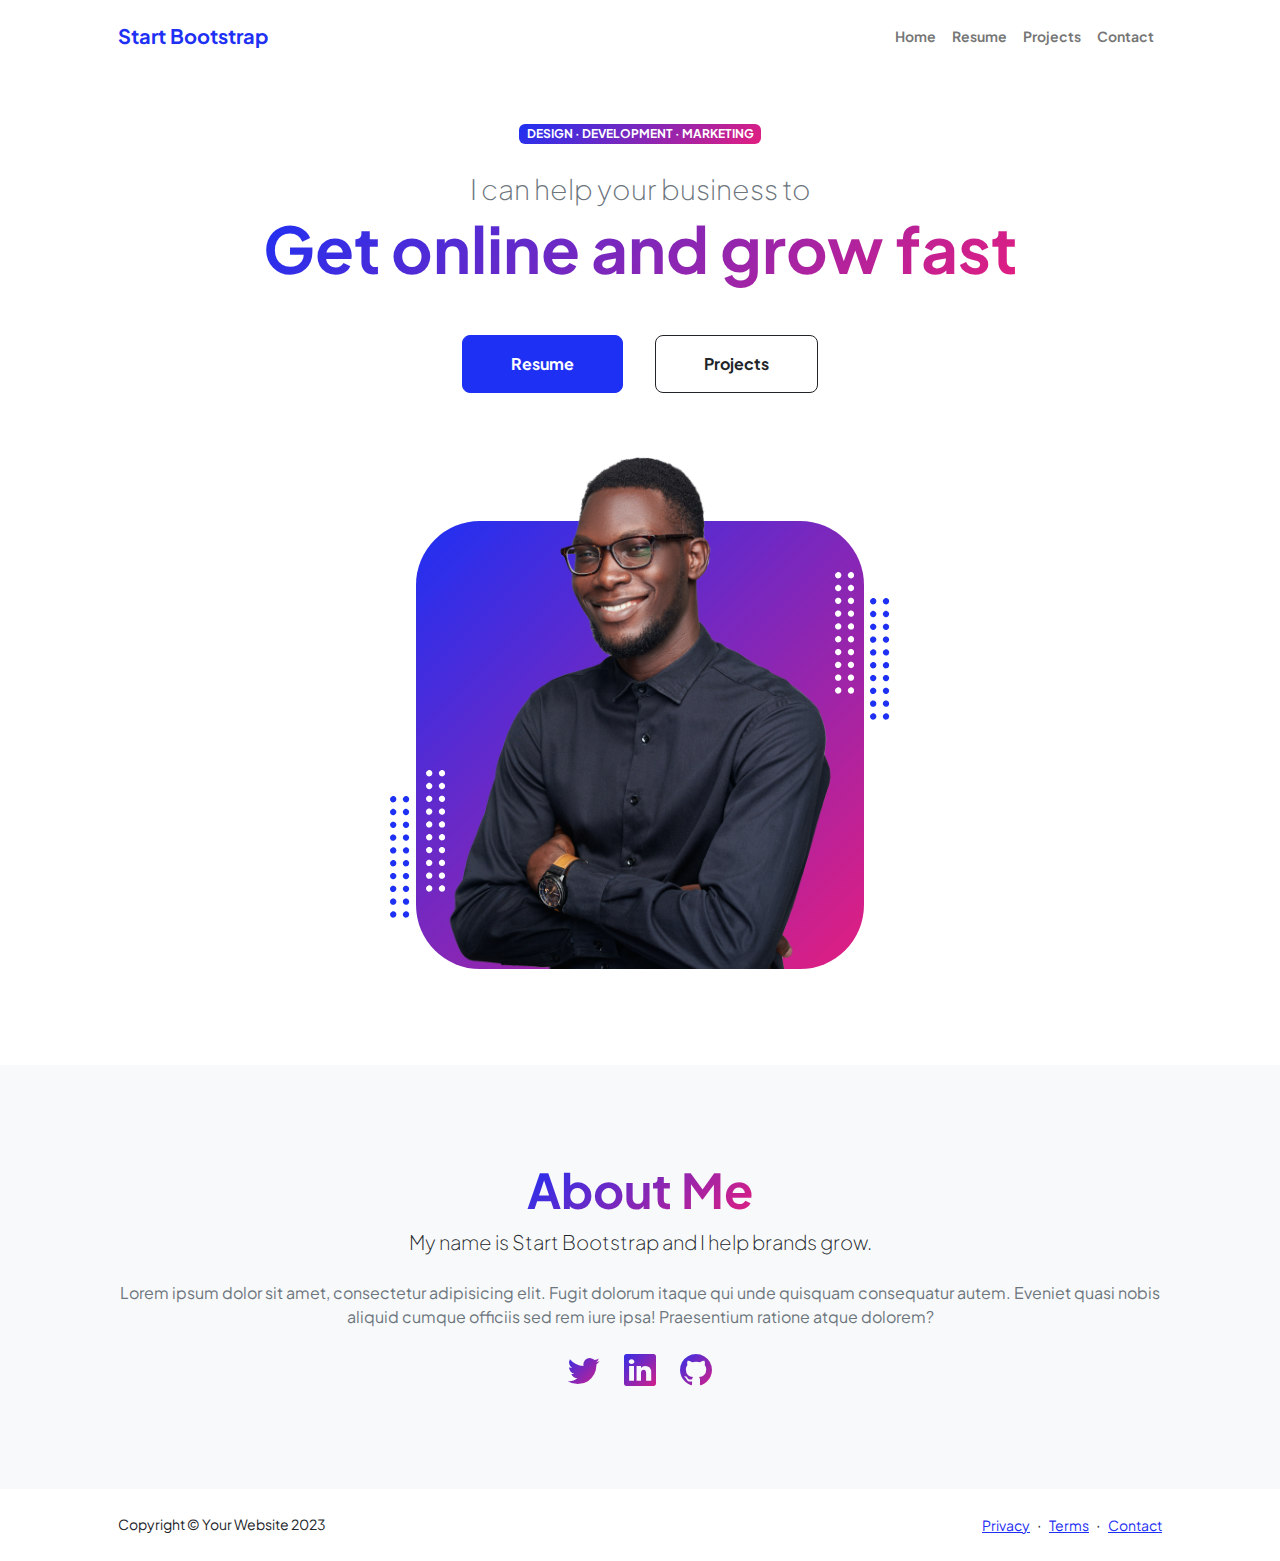
==== index.html @ 8c125b41 "Add files" ====
<!DOCTYPE html>
<html lang="en">
    <head>
        <meta charset="utf-8" />
        <meta name="viewport" content="width=device-width, initial-scale=1, shrink-to-fit=no" />
        <meta name="description" content="" />
        <meta name="author" content="" />
        <title>Personal - Start Bootstrap Theme</title>
        <!-- Favicon-->
        <link rel="icon" type="image/x-icon" href="assets/favicon.ico" />
        <!-- Custom Google font-->
        <link rel="preconnect" href="https://fonts.googleapis.com" />
        <link rel="preconnect" href="https://fonts.gstatic.com" crossorigin />
        <link href="https://fonts.googleapis.com/css2?family=Plus+Jakarta+Sans:wght@100;200;300;400;500;600;700;800;900&amp;display=swap" rel="stylesheet" />
        <!-- Bootstrap icons-->
        <link href="https://cdn.jsdelivr.net/npm/bootstrap-icons@1.8.1/font/bootstrap-icons.css" rel="stylesheet" />
        <!-- Core theme CSS (includes Bootstrap)-->
        <link href="css/styles.css" rel="stylesheet" />
    </head>
    <body class="d-flex flex-column h-100">
        <main class="flex-shrink-0">
            <!-- Navigation-->
            <nav class="navbar navbar-expand-lg navbar-light bg-white py-3">
                <div class="container px-5">
                    <a class="navbar-brand" href="index.html"><span class="fw-bolder text-primary">Start Bootstrap</span></a>
                    <button class="navbar-toggler" type="button" data-bs-toggle="collapse" data-bs-target="#navbarSupportedContent" aria-controls="navbarSupportedContent" aria-expanded="false" aria-label="Toggle navigation"><span class="navbar-toggler-icon"></span></button>
                    <div class="collapse navbar-collapse" id="navbarSupportedContent">
                        <ul class="navbar-nav ms-auto mb-2 mb-lg-0 small fw-bolder">
                            <li class="nav-item"><a class="nav-link" href="index.html">Home</a></li>
                            <li class="nav-item"><a class="nav-link" href="resume.html">Resume</a></li>
                            <li class="nav-item"><a class="nav-link" href="projects.html">Projects</a></li>
                            <li class="nav-item"><a class="nav-link" href="contact.html">Contact</a></li>
                        </ul>
                    </div>
                </div>
            </nav>
            <!-- Header-->
            <header class="py-5">
                <div class="container px-5 pb-5">
                    <div class="row gx-5 align-items-center">
                        <div class="col-xxl-5">
                            <!-- Header text content-->
                            <div class="text-center text-xxl-start">
                                <div class="badge bg-gradient-primary-to-secondary text-white mb-4"><div class="text-uppercase">Design &middot; Development &middot; Marketing</div></div>
                                <div class="fs-3 fw-light text-muted">I can help your business to</div>
                                <h1 class="display-3 fw-bolder mb-5"><span class="text-gradient d-inline">Get online and grow fast</span></h1>
                                <div class="d-grid gap-3 d-sm-flex justify-content-sm-center justify-content-xxl-start mb-3">
                                    <a class="btn btn-primary btn-lg px-5 py-3 me-sm-3 fs-6 fw-bolder" href="resume.html">Resume</a>
                                    <a class="btn btn-outline-dark btn-lg px-5 py-3 fs-6 fw-bolder" href="projects.html">Projects</a>
                                </div>
                            </div>
                        </div>
                        <div class="col-xxl-7">
                            <!-- Header profile picture-->
                            <div class="d-flex justify-content-center mt-5 mt-xxl-0">
                                <div class="profile bg-gradient-primary-to-secondary">
                                    <!-- TIP: For best results, use a photo with a transparent background like the demo example below-->
                                    <!-- Watch a tutorial on how to do this on YouTube (link)-->
                                    <img class="profile-img" src="assets/profile.png" alt="..." />
                                    <div class="dots-1">
                                        <!-- SVG Dots-->
                                        <svg version="1.1" xmlns="http://www.w3.org/2000/svg" xmlns:xlink="http://www.w3.org/1999/xlink" x="0px" y="0px" viewBox="0 0 191.6 1215.4" style="enable-background: new 0 0 191.6 1215.4" xml:space="preserve">
                                            <g transform="translate(0.000000,1280.000000) scale(0.100000,-0.100000)">
                                                <path d="M227.7,12788.6c-105-35-200-141-222-248c-43-206,163-412,369-369c155,32,275,190,260,339c-11,105-90,213-190,262        C383.7,12801.6,289.7,12808.6,227.7,12788.6z"></path>
                                                <path d="M1507.7,12788.6c-151-50-253-216-222-362c25-119,136-230,254-255c194-41,395,142,375,339c-11,105-90,213-190,262        C1663.7,12801.6,1569.7,12808.6,1507.7,12788.6z"></path>
                                                <path d="M227.7,11508.6c-105-35-200-141-222-248c-43-206,163-412,369-369c155,32,275,190,260,339c-11,105-90,213-190,262        C383.7,11521.6,289.7,11528.6,227.7,11508.6z"></path>
                                                <path d="M1507.7,11508.6c-151-50-253-216-222-362c25-119,136-230,254-255c194-41,395,142,375,339c-11,105-90,213-190,262        C1663.7,11521.6,1569.7,11528.6,1507.7,11508.6z"></path>
                                                <path d="M227.7,10228.6c-105-35-200-141-222-248c-43-206,163-412,369-369c155,32,275,190,260,339c-11,105-90,213-190,262        C383.7,10241.6,289.7,10248.6,227.7,10228.6z"></path>
                                                <path d="M1507.7,10228.6c-105-35-200-141-222-248c-43-206,163-412,369-369c155,32,275,190,260,339c-11,105-90,213-190,262        C1663.7,10241.6,1569.7,10248.6,1507.7,10228.6z"></path>
                                                <path d="M227.7,8948.6c-105-35-200-141-222-248c-43-206,163-412,369-369c155,32,275,190,260,339c-11,105-90,213-190,262        C383.7,8961.6,289.7,8968.6,227.7,8948.6z"></path>
                                                <path d="M1507.7,8948.6c-105-35-200-141-222-248c-43-206,163-412,369-369c155,32,275,190,260,339c-11,105-90,213-190,262        C1663.7,8961.6,1569.7,8968.6,1507.7,8948.6z"></path>
                                                <path d="M227.7,7668.6c-105-35-200-141-222-248c-43-206,163-412,369-369c155,32,275,190,260,339c-11,105-90,213-190,262        C383.7,7681.6,289.7,7688.6,227.7,7668.6z"></path>
                                                <path d="M1507.7,7668.6c-105-35-200-141-222-248c-43-206,163-412,369-369c155,32,275,190,260,339c-11,105-90,213-190,262        C1663.7,7681.6,1569.7,7688.6,1507.7,7668.6z"></path>
                                                <path d="M227.7,6388.6c-105-35-200-141-222-248c-43-206,163-412,369-369c155,32,275,190,260,339c-11,105-90,213-190,262        C383.7,6401.6,289.7,6408.6,227.7,6388.6z"></path>
                                                <path d="M1507.7,6388.6c-105-35-200-141-222-248c-43-206,163-412,369-369c155,32,275,190,260,339c-11,105-90,213-190,262        C1663.7,6401.6,1569.7,6408.6,1507.7,6388.6z"></path>
                                                <path d="M227.7,5108.6c-105-35-200-141-222-248c-43-206,163-412,369-369c155,32,275,190,260,339c-11,105-90,213-190,262        C383.7,5121.6,289.7,5128.6,227.7,5108.6z"></path>
                                                <path d="M1507.7,5108.6c-105-35-200-141-222-248c-43-206,163-412,369-369c155,32,275,190,260,339c-11,105-90,213-190,262        C1663.7,5121.6,1569.7,5128.6,1507.7,5108.6z"></path>
                                                <path d="M227.7,3828.6c-105-35-200-141-222-248c-43-206,163-412,369-369c155,32,275,190,260,339c-11,105-90,213-190,262        C383.7,3841.6,289.7,3848.6,227.7,3828.6z"></path>
                                                <path d="M1507.7,3828.6c-105-35-200-141-222-248c-43-206,163-412,369-369c155,32,275,190,260,339c-11,105-90,213-190,262        C1663.7,3841.6,1569.7,3848.6,1507.7,3828.6z"></path>
                                                <path d="M227.7,2548.6c-105-35-200-141-222-248c-43-206,163-412,369-369c155,32,275,190,260,339c-11,105-90,213-190,262        C383.7,2561.6,289.7,2568.6,227.7,2548.6z"></path>
                                                <path d="M1507.7,2548.6c-105-35-200-141-222-248c-43-206,163-412,369-369c155,32,275,190,260,339c-11,105-90,213-190,262        C1663.7,2561.6,1569.7,2568.6,1507.7,2548.6z"></path>
                                                <path d="M227.7,1268.6c-105-35-200-141-222-248c-43-206,163-412,369-369c155,32,275,190,260,339c-11,105-90,213-190,262        C383.7,1281.6,289.7,1288.6,227.7,1268.6z"></path>
                                                <path d="M1507.7,1268.6c-105-35-200-141-222-248c-43-206,163-412,369-369c155,32,275,190,260,339c-11,105-90,213-190,262        C1663.7,1281.6,1569.7,1288.6,1507.7,1268.6z"></path>
                                            </g>
                                        </svg>
                                        <!-- END of SVG dots-->
                                    </div>
                                    <div class="dots-2">
                                        <!-- SVG Dots-->
                                        <svg version="1.1" xmlns="http://www.w3.org/2000/svg" xmlns:xlink="http://www.w3.org/1999/xlink" x="0px" y="0px" viewBox="0 0 191.6 1215.4" style="enable-background: new 0 0 191.6 1215.4" xml:space="preserve">
                                            <g transform="translate(0.000000,1280.000000) scale(0.100000,-0.100000)">
                                                <path d="M227.7,12788.6c-105-35-200-141-222-248c-43-206,163-412,369-369c155,32,275,190,260,339c-11,105-90,213-190,262        C383.7,12801.6,289.7,12808.6,227.7,12788.6z"></path>
                                                <path d="M1507.7,12788.6c-151-50-253-216-222-362c25-119,136-230,254-255c194-41,395,142,375,339c-11,105-90,213-190,262        C1663.7,12801.6,1569.7,12808.6,1507.7,12788.6z"></path>
                                                <path d="M227.7,11508.6c-105-35-200-141-222-248c-43-206,163-412,369-369c155,32,275,190,260,339c-11,105-90,213-190,262        C383.7,11521.6,289.7,11528.6,227.7,11508.6z"></path>
                                                <path d="M1507.7,11508.6c-151-50-253-216-222-362c25-119,136-230,254-255c194-41,395,142,375,339c-11,105-90,213-190,262        C1663.7,11521.6,1569.7,11528.6,1507.7,11508.6z"></path>
                                                <path d="M227.7,10228.6c-105-35-200-141-222-248c-43-206,163-412,369-369c155,32,275,190,260,339c-11,105-90,213-190,262        C383.7,10241.6,289.7,10248.6,227.7,10228.6z"></path>
                                                <path d="M1507.7,10228.6c-105-35-200-141-222-248c-43-206,163-412,369-369c155,32,275,190,260,339c-11,105-90,213-190,262        C1663.7,10241.6,1569.7,10248.6,1507.7,10228.6z"></path>
                                                <path d="M227.7,8948.6c-105-35-200-141-222-248c-43-206,163-412,369-369c155,32,275,190,260,339c-11,105-90,213-190,262        C383.7,8961.6,289.7,8968.6,227.7,8948.6z"></path>
                                                <path d="M1507.7,8948.6c-105-35-200-141-222-248c-43-206,163-412,369-369c155,32,275,190,260,339c-11,105-90,213-190,262        C1663.7,8961.6,1569.7,8968.6,1507.7,8948.6z"></path>
                                                <path d="M227.7,7668.6c-105-35-200-141-222-248c-43-206,163-412,369-369c155,32,275,190,260,339c-11,105-90,213-190,262        C383.7,7681.6,289.7,7688.6,227.7,7668.6z"></path>
                                                <path d="M1507.7,7668.6c-105-35-200-141-222-248c-43-206,163-412,369-369c155,32,275,190,260,339c-11,105-90,213-190,262        C1663.7,7681.6,1569.7,7688.6,1507.7,7668.6z"></path>
                                                <path d="M227.7,6388.6c-105-35-200-141-222-248c-43-206,163-412,369-369c155,32,275,190,260,339c-11,105-90,213-190,262        C383.7,6401.6,289.7,6408.6,227.7,6388.6z"></path>
                                                <path d="M1507.7,6388.6c-105-35-200-141-222-248c-43-206,163-412,369-369c155,32,275,190,260,339c-11,105-90,213-190,262        C1663.7,6401.6,1569.7,6408.6,1507.7,6388.6z"></path>
                                                <path d="M227.7,5108.6c-105-35-200-141-222-248c-43-206,163-412,369-369c155,32,275,190,260,339c-11,105-90,213-190,262        C383.7,5121.6,289.7,5128.6,227.7,5108.6z"></path>
                                                <path d="M1507.7,5108.6c-105-35-200-141-222-248c-43-206,163-412,369-369c155,32,275,190,260,339c-11,105-90,213-190,262        C1663.7,5121.6,1569.7,5128.6,1507.7,5108.6z"></path>
                                                <path d="M227.7,3828.6c-105-35-200-141-222-248c-43-206,163-412,369-369c155,32,275,190,260,339c-11,105-90,213-190,262        C383.7,3841.6,289.7,3848.6,227.7,3828.6z"></path>
                                                <path d="M1507.7,3828.6c-105-35-200-141-222-248c-43-206,163-412,369-369c155,32,275,190,260,339c-11,105-90,213-190,262        C1663.7,3841.6,1569.7,3848.6,1507.7,3828.6z"></path>
                                                <path d="M227.7,2548.6c-105-35-200-141-222-248c-43-206,163-412,369-369c155,32,275,190,260,339c-11,105-90,213-190,262        C383.7,2561.6,289.7,2568.6,227.7,2548.6z"></path>
                                                <path d="M1507.7,2548.6c-105-35-200-141-222-248c-43-206,163-412,369-369c155,32,275,190,260,339c-11,105-90,213-190,262        C1663.7,2561.6,1569.7,2568.6,1507.7,2548.6z"></path>
                                                <path d="M227.7,1268.6c-105-35-200-141-222-248c-43-206,163-412,369-369c155,32,275,190,260,339c-11,105-90,213-190,262        C383.7,1281.6,289.7,1288.6,227.7,1268.6z"></path>
                                                <path d="M1507.7,1268.6c-105-35-200-141-222-248c-43-206,163-412,369-369c155,32,275,190,260,339c-11,105-90,213-190,262        C1663.7,1281.6,1569.7,1288.6,1507.7,1268.6z"></path>
                                            </g>
                                        </svg>
                                        <!-- END of SVG dots-->
                                    </div>
                                    <div class="dots-3">
                                        <!-- SVG Dots-->
                                        <svg version="1.1" xmlns="http://www.w3.org/2000/svg" xmlns:xlink="http://www.w3.org/1999/xlink" x="0px" y="0px" viewBox="0 0 191.6 1215.4" style="enable-background: new 0 0 191.6 1215.4" xml:space="preserve">
                                            <g transform="translate(0.000000,1280.000000) scale(0.100000,-0.100000)">
                                                <path d="M227.7,12788.6c-105-35-200-141-222-248c-43-206,163-412,369-369c155,32,275,190,260,339c-11,105-90,213-190,262        C383.7,12801.6,289.7,12808.6,227.7,12788.6z"></path>
                                                <path d="M1507.7,12788.6c-151-50-253-216-222-362c25-119,136-230,254-255c194-41,395,142,375,339c-11,105-90,213-190,262        C1663.7,12801.6,1569.7,12808.6,1507.7,12788.6z"></path>
                                                <path d="M227.7,11508.6c-105-35-200-141-222-248c-43-206,163-412,369-369c155,32,275,190,260,339c-11,105-90,213-190,262        C383.7,11521.6,289.7,11528.6,227.7,11508.6z"></path>
                                                <path d="M1507.7,11508.6c-151-50-253-216-222-362c25-119,136-230,254-255c194-41,395,142,375,339c-11,105-90,213-190,262        C1663.7,11521.6,1569.7,11528.6,1507.7,11508.6z"></path>
                                                <path d="M227.7,10228.6c-105-35-200-141-222-248c-43-206,163-412,369-369c155,32,275,190,260,339c-11,105-90,213-190,262        C383.7,10241.6,289.7,10248.6,227.7,10228.6z"></path>
                                                <path d="M1507.7,10228.6c-105-35-200-141-222-248c-43-206,163-412,369-369c155,32,275,190,260,339c-11,105-90,213-190,262        C1663.7,10241.6,1569.7,10248.6,1507.7,10228.6z"></path>
                                                <path d="M227.7,8948.6c-105-35-200-141-222-248c-43-206,163-412,369-369c155,32,275,190,260,339c-11,105-90,213-190,262        C383.7,8961.6,289.7,8968.6,227.7,8948.6z"></path>
                                                <path d="M1507.7,8948.6c-105-35-200-141-222-248c-43-206,163-412,369-369c155,32,275,190,260,339c-11,105-90,213-190,262        C1663.7,8961.6,1569.7,8968.6,1507.7,8948.6z"></path>
                                                <path d="M227.7,7668.6c-105-35-200-141-222-248c-43-206,163-412,369-369c155,32,275,190,260,339c-11,105-90,213-190,262        C383.7,7681.6,289.7,7688.6,227.7,7668.6z"></path>
                                                <path d="M1507.7,7668.6c-105-35-200-141-222-248c-43-206,163-412,369-369c155,32,275,190,260,339c-11,105-90,213-190,262        C1663.7,7681.6,1569.7,7688.6,1507.7,7668.6z"></path>
                                                <path d="M227.7,6388.6c-105-35-200-141-222-248c-43-206,163-412,369-369c155,32,275,190,260,339c-11,105-90,213-190,262        C383.7,6401.6,289.7,6408.6,227.7,6388.6z"></path>
                                                <path d="M1507.7,6388.6c-105-35-200-141-222-248c-43-206,163-412,369-369c155,32,275,190,260,339c-11,105-90,213-190,262        C1663.7,6401.6,1569.7,6408.6,1507.7,6388.6z"></path>
                                                <path d="M227.7,5108.6c-105-35-200-141-222-248c-43-206,163-412,369-369c155,32,275,190,260,339c-11,105-90,213-190,262        C383.7,5121.6,289.7,5128.6,227.7,5108.6z"></path>
                                                <path d="M1507.7,5108.6c-105-35-200-141-222-248c-43-206,163-412,369-369c155,32,275,190,260,339c-11,105-90,213-190,262        C1663.7,5121.6,1569.7,5128.6,1507.7,5108.6z"></path>
                                                <path d="M227.7,3828.6c-105-35-200-141-222-248c-43-206,163-412,369-369c155,32,275,190,260,339c-11,105-90,213-190,262        C383.7,3841.6,289.7,3848.6,227.7,3828.6z"></path>
                                                <path d="M1507.7,3828.6c-105-35-200-141-222-248c-43-206,163-412,369-369c155,32,275,190,260,339c-11,105-90,213-190,262        C1663.7,3841.6,1569.7,3848.6,1507.7,3828.6z"></path>
                                                <path d="M227.7,2548.6c-105-35-200-141-222-248c-43-206,163-412,369-369c155,32,275,190,260,339c-11,105-90,213-190,262        C383.7,2561.6,289.7,2568.6,227.7,2548.6z"></path>
                                                <path d="M1507.7,2548.6c-105-35-200-141-222-248c-43-206,163-412,369-369c155,32,275,190,260,339c-11,105-90,213-190,262        C1663.7,2561.6,1569.7,2568.6,1507.7,2548.6z"></path>
                                                <path d="M227.7,1268.6c-105-35-200-141-222-248c-43-206,163-412,369-369c155,32,275,190,260,339c-11,105-90,213-190,262        C383.7,1281.6,289.7,1288.6,227.7,1268.6z"></path>
                                                <path d="M1507.7,1268.6c-105-35-200-141-222-248c-43-206,163-412,369-369c155,32,275,190,260,339c-11,105-90,213-190,262        C1663.7,1281.6,1569.7,1288.6,1507.7,1268.6z"></path>
                                            </g>
                                        </svg>
                                        <!-- END of SVG dots-->
                                    </div>
                                    <div class="dots-4">
                                        <!-- SVG Dots-->
                                        <svg version="1.1" xmlns="http://www.w3.org/2000/svg" xmlns:xlink="http://www.w3.org/1999/xlink" x="0px" y="0px" viewBox="0 0 191.6 1215.4" style="enable-background: new 0 0 191.6 1215.4" xml:space="preserve">
                                            <g transform="translate(0.000000,1280.000000) scale(0.100000,-0.100000)">
                                                <path d="M227.7,12788.6c-105-35-200-141-222-248c-43-206,163-412,369-369c155,32,275,190,260,339c-11,105-90,213-190,262        C383.7,12801.6,289.7,12808.6,227.7,12788.6z"></path>
                                                <path d="M1507.7,12788.6c-151-50-253-216-222-362c25-119,136-230,254-255c194-41,395,142,375,339c-11,105-90,213-190,262        C1663.7,12801.6,1569.7,12808.6,1507.7,12788.6z"></path>
                                                <path d="M227.7,11508.6c-105-35-200-141-222-248c-43-206,163-412,369-369c155,32,275,190,260,339c-11,105-90,213-190,262        C383.7,11521.6,289.7,11528.6,227.7,11508.6z"></path>
                                                <path d="M1507.7,11508.6c-151-50-253-216-222-362c25-119,136-230,254-255c194-41,395,142,375,339c-11,105-90,213-190,262        C1663.7,11521.6,1569.7,11528.6,1507.7,11508.6z"></path>
                                                <path d="M227.7,10228.6c-105-35-200-141-222-248c-43-206,163-412,369-369c155,32,275,190,260,339c-11,105-90,213-190,262        C383.7,10241.6,289.7,10248.6,227.7,10228.6z"></path>
                                                <path d="M1507.7,10228.6c-105-35-200-141-222-248c-43-206,163-412,369-369c155,32,275,190,260,339c-11,105-90,213-190,262        C1663.7,10241.6,1569.7,10248.6,1507.7,10228.6z"></path>
                                                <path d="M227.7,8948.6c-105-35-200-141-222-248c-43-206,163-412,369-369c155,32,275,190,260,339c-11,105-90,213-190,262        C383.7,8961.6,289.7,8968.6,227.7,8948.6z"></path>
                                                <path d="M1507.7,8948.6c-105-35-200-141-222-248c-43-206,163-412,369-369c155,32,275,190,260,339c-11,105-90,213-190,262        C1663.7,8961.6,1569.7,8968.6,1507.7,8948.6z"></path>
                                                <path d="M227.7,7668.6c-105-35-200-141-222-248c-43-206,163-412,369-369c155,32,275,190,260,339c-11,105-90,213-190,262        C383.7,7681.6,289.7,7688.6,227.7,7668.6z"></path>
                                                <path d="M1507.7,7668.6c-105-35-200-141-222-248c-43-206,163-412,369-369c155,32,275,190,260,339c-11,105-90,213-190,262        C1663.7,7681.6,1569.7,7688.6,1507.7,7668.6z"></path>
                                                <path d="M227.7,6388.6c-105-35-200-141-222-248c-43-206,163-412,369-369c155,32,275,190,260,339c-11,105-90,213-190,262        C383.7,6401.6,289.7,6408.6,227.7,6388.6z"></path>
                                                <path d="M1507.7,6388.6c-105-35-200-141-222-248c-43-206,163-412,369-369c155,32,275,190,260,339c-11,105-90,213-190,262        C1663.7,6401.6,1569.7,6408.6,1507.7,6388.6z"></path>
                                                <path d="M227.7,5108.6c-105-35-200-141-222-248c-43-206,163-412,369-369c155,32,275,190,260,339c-11,105-90,213-190,262        C383.7,5121.6,289.7,5128.6,227.7,5108.6z"></path>
                                                <path d="M1507.7,5108.6c-105-35-200-141-222-248c-43-206,163-412,369-369c155,32,275,190,260,339c-11,105-90,213-190,262        C1663.7,5121.6,1569.7,5128.6,1507.7,5108.6z"></path>
                                                <path d="M227.7,3828.6c-105-35-200-141-222-248c-43-206,163-412,369-369c155,32,275,190,260,339c-11,105-90,213-190,262        C383.7,3841.6,289.7,3848.6,227.7,3828.6z"></path>
                                                <path d="M1507.7,3828.6c-105-35-200-141-222-248c-43-206,163-412,369-369c155,32,275,190,260,339c-11,105-90,213-190,262        C1663.7,3841.6,1569.7,3848.6,1507.7,3828.6z"></path>
                                                <path d="M227.7,2548.6c-105-35-200-141-222-248c-43-206,163-412,369-369c155,32,275,190,260,339c-11,105-90,213-190,262        C383.7,2561.6,289.7,2568.6,227.7,2548.6z"></path>
                                                <path d="M1507.7,2548.6c-105-35-200-141-222-248c-43-206,163-412,369-369c155,32,275,190,260,339c-11,105-90,213-190,262        C1663.7,2561.6,1569.7,2568.6,1507.7,2548.6z"></path>
                                                <path d="M227.7,1268.6c-105-35-200-141-222-248c-43-206,163-412,369-369c155,32,275,190,260,339c-11,105-90,213-190,262        C383.7,1281.6,289.7,1288.6,227.7,1268.6z"></path>
                                                <path d="M1507.7,1268.6c-105-35-200-141-222-248c-43-206,163-412,369-369c155,32,275,190,260,339c-11,105-90,213-190,262        C1663.7,1281.6,1569.7,1288.6,1507.7,1268.6z"></path>
                                            </g>
                                        </svg>
                                        <!-- END of SVG dots-->
                                    </div>
                                </div>
                            </div>
                        </div>
                    </div>
                </div>
            </header>
            <!-- About Section-->
            <section class="bg-light py-5">
                <div class="container px-5">
                    <div class="row gx-5 justify-content-center">
                        <div class="col-xxl-8">
                            <div class="text-center my-5">
                                <h2 class="display-5 fw-bolder"><span class="text-gradient d-inline">About Me</span></h2>
                                <p class="lead fw-light mb-4">My name is Start Bootstrap and I help brands grow.</p>
                                <p class="text-muted">Lorem ipsum dolor sit amet, consectetur adipisicing elit. Fugit dolorum itaque qui unde quisquam consequatur autem. Eveniet quasi nobis aliquid cumque officiis sed rem iure ipsa! Praesentium ratione atque dolorem?</p>
                                <div class="d-flex justify-content-center fs-2 gap-4">
                                    <a class="text-gradient" href="#!"><i class="bi bi-twitter"></i></a>
                                    <a class="text-gradient" href="#!"><i class="bi bi-linkedin"></i></a>
                                    <a class="text-gradient" href="#!"><i class="bi bi-github"></i></a>
                                </div>
                            </div>
                        </div>
                    </div>
                </div>
            </section>
        </main>
        <!-- Footer-->
        <footer class="bg-white py-4 mt-auto">
            <div class="container px-5">
                <div class="row align-items-center justify-content-between flex-column flex-sm-row">
                    <div class="col-auto"><div class="small m-0">Copyright &copy; Your Website 2023</div></div>
                    <div class="col-auto">
                        <a class="small" href="#!">Privacy</a>
                        <span class="mx-1">&middot;</span>
                        <a class="small" href="#!">Terms</a>
                        <span class="mx-1">&middot;</span>
                        <a class="small" href="#!">Contact</a>
                    </div>
                </div>
            </div>
        </footer>
        <!-- Bootstrap core JS-->
        <script src="https://cdn.jsdelivr.net/npm/bootstrap@5.2.3/dist/js/bootstrap.bundle.min.js"></script>
        <!-- Core theme JS-->
        <script src="js/scripts.js"></script>
    </body>
</html>
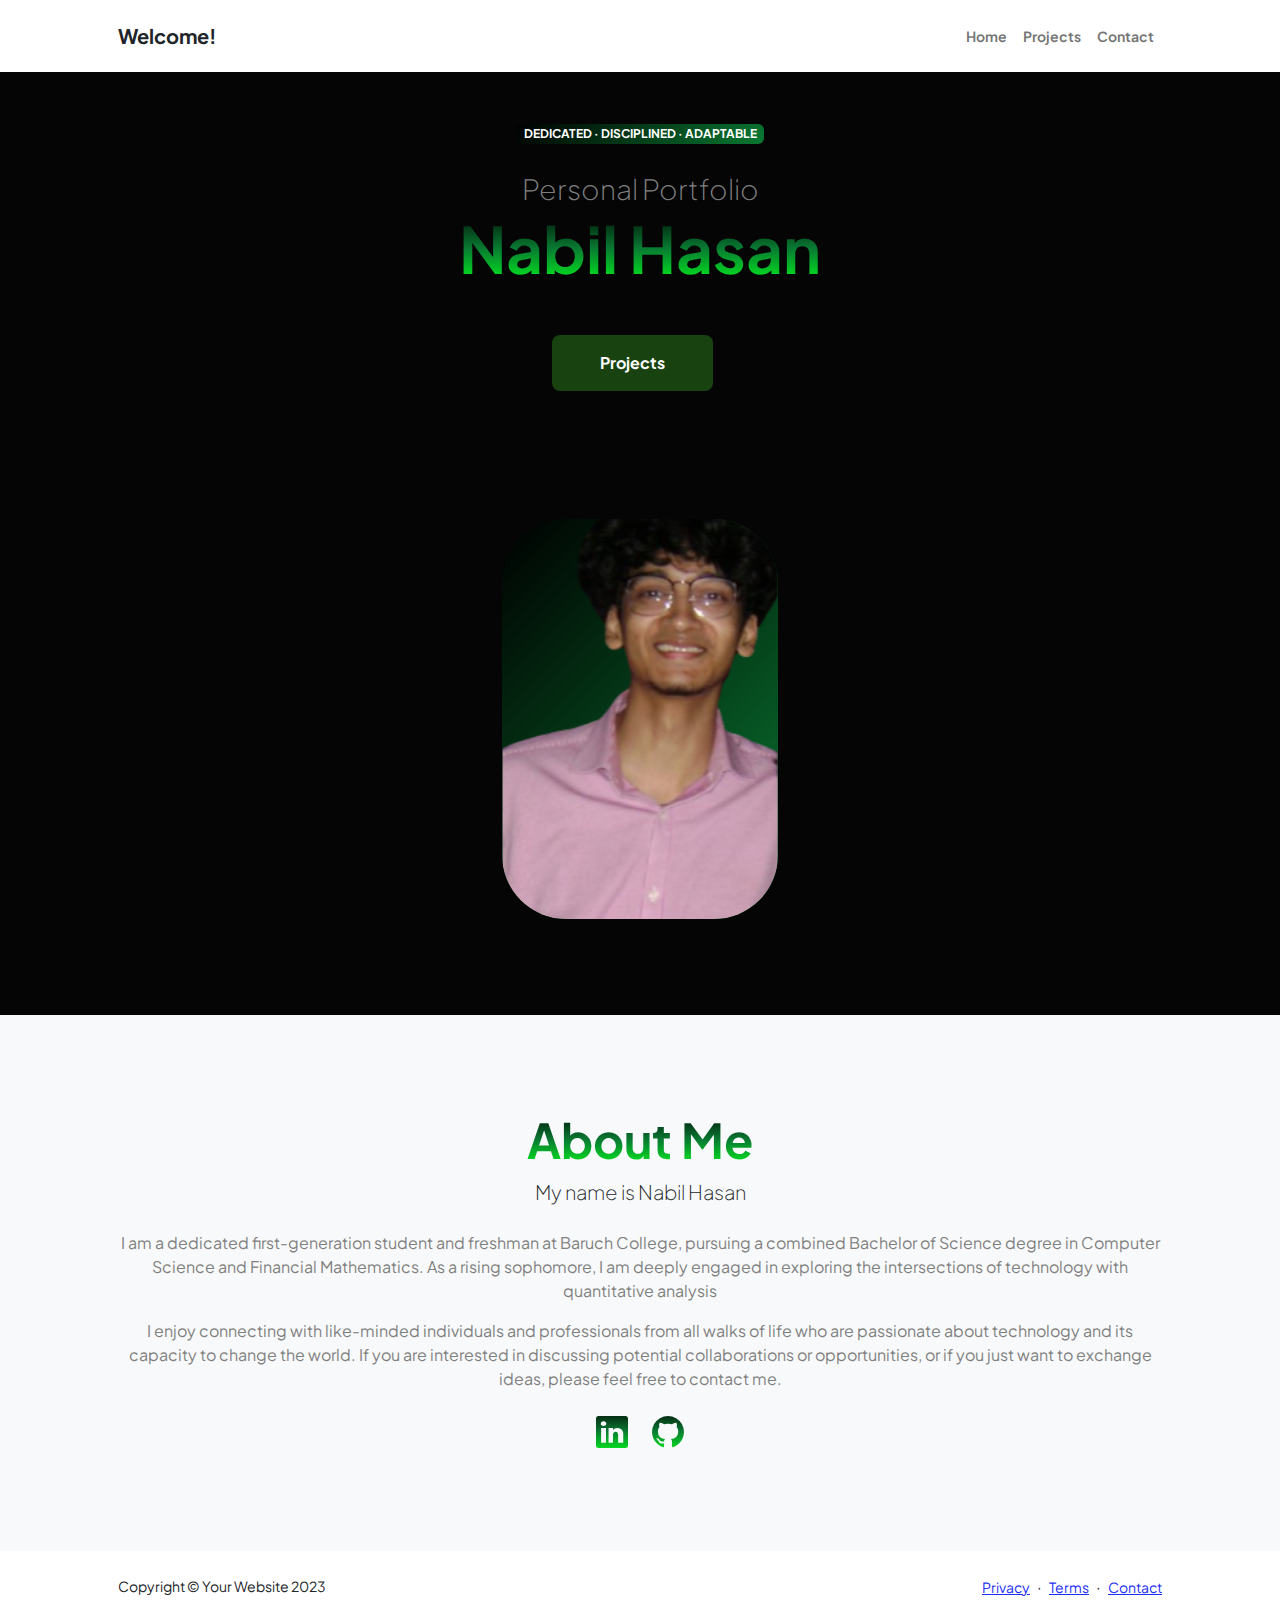
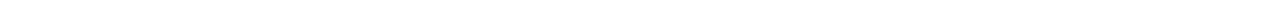
==== commit 0a82b91c: "updated color palet, put a pfp, and added about me text as well as links" ====
--- a/index.html
+++ b/index.html
@@ -5,7 +5,7 @@
         <meta name="viewport" content="width=device-width, initial-scale=1, shrink-to-fit=no" />
         <meta name="description" content="" />
         <meta name="author" content="" />
-        <title>Personal - Start Bootstrap Theme</title>
+        <title>Nabil Hasan Landing Page</title>
         <!-- Favicon-->
         <link rel="icon" type="image/x-icon" href="assets/favicon.ico" />
         <!-- Custom Google font-->
@@ -22,12 +22,11 @@
             <!-- Navigation-->
             <nav class="navbar navbar-expand-lg navbar-light bg-white py-3">
                 <div class="container px-5">
-                    <a class="navbar-brand" href="index.html"><span class="fw-bolder text-primary">Start Bootstrap</span></a>
+                    <a class="navbar-brand" href="index.html"><span class="fw-bolder text-primary">Welcome!</span></a>
                     <button class="navbar-toggler" type="button" data-bs-toggle="collapse" data-bs-target="#navbarSupportedContent" aria-controls="navbarSupportedContent" aria-expanded="false" aria-label="Toggle navigation"><span class="navbar-toggler-icon"></span></button>
                     <div class="collapse navbar-collapse" id="navbarSupportedContent">
                         <ul class="navbar-nav ms-auto mb-2 mb-lg-0 small fw-bolder">
                             <li class="nav-item"><a class="nav-link" href="index.html">Home</a></li>
-                            <li class="nav-item"><a class="nav-link" href="resume.html">Resume</a></li>
                             <li class="nav-item"><a class="nav-link" href="projects.html">Projects</a></li>
                             <li class="nav-item"><a class="nav-link" href="contact.html">Contact</a></li>
                         </ul>
@@ -41,12 +40,12 @@
                         <div class="col-xxl-5">
                             <!-- Header text content-->
                             <div class="text-center text-xxl-start">
-                                <div class="badge bg-gradient-primary-to-secondary text-white mb-4"><div class="text-uppercase">Design &middot; Development &middot; Marketing</div></div>
-                                <div class="fs-3 fw-light text-muted">I can help your business to</div>
-                                <h1 class="display-3 fw-bolder mb-5"><span class="text-gradient d-inline">Get online and grow fast</span></h1>
+                                <div class="badge bg-gradient-primary-to-secondary text-white mb-4"><div class="text-uppercase">Dedicated &middot; Disciplined &middot; Adaptable</div></div>
+                                <div class="fs-3 fw-light text-muted">Personal Portfolio</div>
+                                <h1 class="display-3 fw-bolder mb-5"><span class="text-gradient d-inline">Nabil Hasan</span></h1>
                                 <div class="d-grid gap-3 d-sm-flex justify-content-sm-center justify-content-xxl-start mb-3">
-                                    <a class="btn btn-primary btn-lg px-5 py-3 me-sm-3 fs-6 fw-bolder" href="resume.html">Resume</a>
-                                    <a class="btn btn-outline-dark btn-lg px-5 py-3 fs-6 fw-bolder" href="projects.html">Projects</a>
+                                    <a class="btn btn-primary btn-lg px-5 py-3 me-sm-3 fs-6 fw-bolder" href="projects.html">Projects</a>
+                                    
                                 </div>
                             </div>
                         </div>
@@ -56,117 +55,8 @@
                                 <div class="profile bg-gradient-primary-to-secondary">
                                     <!-- TIP: For best results, use a photo with a transparent background like the demo example below-->
                                     <!-- Watch a tutorial on how to do this on YouTube (link)-->
-                                    <img class="profile-img" src="assets/profile.png" alt="..." />
-                                    <div class="dots-1">
-                                        <!-- SVG Dots-->
-                                        <svg version="1.1" xmlns="http://www.w3.org/2000/svg" xmlns:xlink="http://www.w3.org/1999/xlink" x="0px" y="0px" viewBox="0 0 191.6 1215.4" style="enable-background: new 0 0 191.6 1215.4" xml:space="preserve">
-                                            <g transform="translate(0.000000,1280.000000) scale(0.100000,-0.100000)">
-                                                <path d="M227.7,12788.6c-105-35-200-141-222-248c-43-206,163-412,369-369c155,32,275,190,260,339c-11,105-90,213-190,262        C383.7,12801.6,289.7,12808.6,227.7,12788.6z"></path>
-                                                <path d="M1507.7,12788.6c-151-50-253-216-222-362c25-119,136-230,254-255c194-41,395,142,375,339c-11,105-90,213-190,262        C1663.7,12801.6,1569.7,12808.6,1507.7,12788.6z"></path>
-                                                <path d="M227.7,11508.6c-105-35-200-141-222-248c-43-206,163-412,369-369c155,32,275,190,260,339c-11,105-90,213-190,262        C383.7,11521.6,289.7,11528.6,227.7,11508.6z"></path>
-                                                <path d="M1507.7,11508.6c-151-50-253-216-222-362c25-119,136-230,254-255c194-41,395,142,375,339c-11,105-90,213-190,262        C1663.7,11521.6,1569.7,11528.6,1507.7,11508.6z"></path>
-                                                <path d="M227.7,10228.6c-105-35-200-141-222-248c-43-206,163-412,369-369c155,32,275,190,260,339c-11,105-90,213-190,262        C383.7,10241.6,289.7,10248.6,227.7,10228.6z"></path>
-                                                <path d="M1507.7,10228.6c-105-35-200-141-222-248c-43-206,163-412,369-369c155,32,275,190,260,339c-11,105-90,213-190,262        C1663.7,10241.6,1569.7,10248.6,1507.7,10228.6z"></path>
-                                                <path d="M227.7,8948.6c-105-35-200-141-222-248c-43-206,163-412,369-369c155,32,275,190,260,339c-11,105-90,213-190,262        C383.7,8961.6,289.7,8968.6,227.7,8948.6z"></path>
-                                                <path d="M1507.7,8948.6c-105-35-200-141-222-248c-43-206,163-412,369-369c155,32,275,190,260,339c-11,105-90,213-190,262        C1663.7,8961.6,1569.7,8968.6,1507.7,8948.6z"></path>
-                                                <path d="M227.7,7668.6c-105-35-200-141-222-248c-43-206,163-412,369-369c155,32,275,190,260,339c-11,105-90,213-190,262        C383.7,7681.6,289.7,7688.6,227.7,7668.6z"></path>
-                                                <path d="M1507.7,7668.6c-105-35-200-141-222-248c-43-206,163-412,369-369c155,32,275,190,260,339c-11,105-90,213-190,262        C1663.7,7681.6,1569.7,7688.6,1507.7,7668.6z"></path>
-                                                <path d="M227.7,6388.6c-105-35-200-141-222-248c-43-206,163-412,369-369c155,32,275,190,260,339c-11,105-90,213-190,262        C383.7,6401.6,289.7,6408.6,227.7,6388.6z"></path>
-                                                <path d="M1507.7,6388.6c-105-35-200-141-222-248c-43-206,163-412,369-369c155,32,275,190,260,339c-11,105-90,213-190,262        C1663.7,6401.6,1569.7,6408.6,1507.7,6388.6z"></path>
-                                                <path d="M227.7,5108.6c-105-35-200-141-222-248c-43-206,163-412,369-369c155,32,275,190,260,339c-11,105-90,213-190,262        C383.7,5121.6,289.7,5128.6,227.7,5108.6z"></path>
-                                                <path d="M1507.7,5108.6c-105-35-200-141-222-248c-43-206,163-412,369-369c155,32,275,190,260,339c-11,105-90,213-190,262        C1663.7,5121.6,1569.7,5128.6,1507.7,5108.6z"></path>
-                                                <path d="M227.7,3828.6c-105-35-200-141-222-248c-43-206,163-412,369-369c155,32,275,190,260,339c-11,105-90,213-190,262        C383.7,3841.6,289.7,3848.6,227.7,3828.6z"></path>
-                                                <path d="M1507.7,3828.6c-105-35-200-141-222-248c-43-206,163-412,369-369c155,32,275,190,260,339c-11,105-90,213-190,262        C1663.7,3841.6,1569.7,3848.6,1507.7,3828.6z"></path>
-                                                <path d="M227.7,2548.6c-105-35-200-141-222-248c-43-206,163-412,369-369c155,32,275,190,260,339c-11,105-90,213-190,262        C383.7,2561.6,289.7,2568.6,227.7,2548.6z"></path>
-                                                <path d="M1507.7,2548.6c-105-35-200-141-222-248c-43-206,163-412,369-369c155,32,275,190,260,339c-11,105-90,213-190,262        C1663.7,2561.6,1569.7,2568.6,1507.7,2548.6z"></path>
-                                                <path d="M227.7,1268.6c-105-35-200-141-222-248c-43-206,163-412,369-369c155,32,275,190,260,339c-11,105-90,213-190,262        C383.7,1281.6,289.7,1288.6,227.7,1268.6z"></path>
-                                                <path d="M1507.7,1268.6c-105-35-200-141-222-248c-43-206,163-412,369-369c155,32,275,190,260,339c-11,105-90,213-190,262        C1663.7,1281.6,1569.7,1288.6,1507.7,1268.6z"></path>
-                                            </g>
-                                        </svg>
-                                        <!-- END of SVG dots-->
-                                    </div>
-                                    <div class="dots-2">
-                                        <!-- SVG Dots-->
-                                        <svg version="1.1" xmlns="http://www.w3.org/2000/svg" xmlns:xlink="http://www.w3.org/1999/xlink" x="0px" y="0px" viewBox="0 0 191.6 1215.4" style="enable-background: new 0 0 191.6 1215.4" xml:space="preserve">
-                                            <g transform="translate(0.000000,1280.000000) scale(0.100000,-0.100000)">
-                                                <path d="M227.7,12788.6c-105-35-200-141-222-248c-43-206,163-412,369-369c155,32,275,190,260,339c-11,105-90,213-190,262        C383.7,12801.6,289.7,12808.6,227.7,12788.6z"></path>
-                                                <path d="M1507.7,12788.6c-151-50-253-216-222-362c25-119,136-230,254-255c194-41,395,142,375,339c-11,105-90,213-190,262        C1663.7,12801.6,1569.7,12808.6,1507.7,12788.6z"></path>
-                                                <path d="M227.7,11508.6c-105-35-200-141-222-248c-43-206,163-412,369-369c155,32,275,190,260,339c-11,105-90,213-190,262        C383.7,11521.6,289.7,11528.6,227.7,11508.6z"></path>
-                                                <path d="M1507.7,11508.6c-151-50-253-216-222-362c25-119,136-230,254-255c194-41,395,142,375,339c-11,105-90,213-190,262        C1663.7,11521.6,1569.7,11528.6,1507.7,11508.6z"></path>
-                                                <path d="M227.7,10228.6c-105-35-200-141-222-248c-43-206,163-412,369-369c155,32,275,190,260,339c-11,105-90,213-190,262        C383.7,10241.6,289.7,10248.6,227.7,10228.6z"></path>
-                                                <path d="M1507.7,10228.6c-105-35-200-141-222-248c-43-206,163-412,369-369c155,32,275,190,260,339c-11,105-90,213-190,262        C1663.7,10241.6,1569.7,10248.6,1507.7,10228.6z"></path>
-                                                <path d="M227.7,8948.6c-105-35-200-141-222-248c-43-206,163-412,369-369c155,32,275,190,260,339c-11,105-90,213-190,262        C383.7,8961.6,289.7,8968.6,227.7,8948.6z"></path>
-                                                <path d="M1507.7,8948.6c-105-35-200-141-222-248c-43-206,163-412,369-369c155,32,275,190,260,339c-11,105-90,213-190,262        C1663.7,8961.6,1569.7,8968.6,1507.7,8948.6z"></path>
-                                                <path d="M227.7,7668.6c-105-35-200-141-222-248c-43-206,163-412,369-369c155,32,275,190,260,339c-11,105-90,213-190,262        C383.7,7681.6,289.7,7688.6,227.7,7668.6z"></path>
-                                                <path d="M1507.7,7668.6c-105-35-200-141-222-248c-43-206,163-412,369-369c155,32,275,190,260,339c-11,105-90,213-190,262        C1663.7,7681.6,1569.7,7688.6,1507.7,7668.6z"></path>
-                                                <path d="M227.7,6388.6c-105-35-200-141-222-248c-43-206,163-412,369-369c155,32,275,190,260,339c-11,105-90,213-190,262        C383.7,6401.6,289.7,6408.6,227.7,6388.6z"></path>
-                                                <path d="M1507.7,6388.6c-105-35-200-141-222-248c-43-206,163-412,369-369c155,32,275,190,260,339c-11,105-90,213-190,262        C1663.7,6401.6,1569.7,6408.6,1507.7,6388.6z"></path>
-                                                <path d="M227.7,5108.6c-105-35-200-141-222-248c-43-206,163-412,369-369c155,32,275,190,260,339c-11,105-90,213-190,262        C383.7,5121.6,289.7,5128.6,227.7,5108.6z"></path>
-                                                <path d="M1507.7,5108.6c-105-35-200-141-222-248c-43-206,163-412,369-369c155,32,275,190,260,339c-11,105-90,213-190,262        C1663.7,5121.6,1569.7,5128.6,1507.7,5108.6z"></path>
-                                                <path d="M227.7,3828.6c-105-35-200-141-222-248c-43-206,163-412,369-369c155,32,275,190,260,339c-11,105-90,213-190,262        C383.7,3841.6,289.7,3848.6,227.7,3828.6z"></path>
-                                                <path d="M1507.7,3828.6c-105-35-200-141-222-248c-43-206,163-412,369-369c155,32,275,190,260,339c-11,105-90,213-190,262        C1663.7,3841.6,1569.7,3848.6,1507.7,3828.6z"></path>
-                                                <path d="M227.7,2548.6c-105-35-200-141-222-248c-43-206,163-412,369-369c155,32,275,190,260,339c-11,105-90,213-190,262        C383.7,2561.6,289.7,2568.6,227.7,2548.6z"></path>
-                                                <path d="M1507.7,2548.6c-105-35-200-141-222-248c-43-206,163-412,369-369c155,32,275,190,260,339c-11,105-90,213-190,262        C1663.7,2561.6,1569.7,2568.6,1507.7,2548.6z"></path>
-                                                <path d="M227.7,1268.6c-105-35-200-141-222-248c-43-206,163-412,369-369c155,32,275,190,260,339c-11,105-90,213-190,262        C383.7,1281.6,289.7,1288.6,227.7,1268.6z"></path>
-                                                <path d="M1507.7,1268.6c-105-35-200-141-222-248c-43-206,163-412,369-369c155,32,275,190,260,339c-11,105-90,213-190,262        C1663.7,1281.6,1569.7,1288.6,1507.7,1268.6z"></path>
-                                            </g>
-                                        </svg>
-                                        <!-- END of SVG dots-->
-                                    </div>
-                                    <div class="dots-3">
-                                        <!-- SVG Dots-->
-                                        <svg version="1.1" xmlns="http://www.w3.org/2000/svg" xmlns:xlink="http://www.w3.org/1999/xlink" x="0px" y="0px" viewBox="0 0 191.6 1215.4" style="enable-background: new 0 0 191.6 1215.4" xml:space="preserve">
-                                            <g transform="translate(0.000000,1280.000000) scale(0.100000,-0.100000)">
-                                                <path d="M227.7,12788.6c-105-35-200-141-222-248c-43-206,163-412,369-369c155,32,275,190,260,339c-11,105-90,213-190,262        C383.7,12801.6,289.7,12808.6,227.7,12788.6z"></path>
-                                                <path d="M1507.7,12788.6c-151-50-253-216-222-362c25-119,136-230,254-255c194-41,395,142,375,339c-11,105-90,213-190,262        C1663.7,12801.6,1569.7,12808.6,1507.7,12788.6z"></path>
-                                                <path d="M227.7,11508.6c-105-35-200-141-222-248c-43-206,163-412,369-369c155,32,275,190,260,339c-11,105-90,213-190,262        C383.7,11521.6,289.7,11528.6,227.7,11508.6z"></path>
-                                                <path d="M1507.7,11508.6c-151-50-253-216-222-362c25-119,136-230,254-255c194-41,395,142,375,339c-11,105-90,213-190,262        C1663.7,11521.6,1569.7,11528.6,1507.7,11508.6z"></path>
-                                                <path d="M227.7,10228.6c-105-35-200-141-222-248c-43-206,163-412,369-369c155,32,275,190,260,339c-11,105-90,213-190,262        C383.7,10241.6,289.7,10248.6,227.7,10228.6z"></path>
-                                                <path d="M1507.7,10228.6c-105-35-200-141-222-248c-43-206,163-412,369-369c155,32,275,190,260,339c-11,105-90,213-190,262        C1663.7,10241.6,1569.7,10248.6,1507.7,10228.6z"></path>
-                                                <path d="M227.7,8948.6c-105-35-200-141-222-248c-43-206,163-412,369-369c155,32,275,190,260,339c-11,105-90,213-190,262        C383.7,8961.6,289.7,8968.6,227.7,8948.6z"></path>
-                                                <path d="M1507.7,8948.6c-105-35-200-141-222-248c-43-206,163-412,369-369c155,32,275,190,260,339c-11,105-90,213-190,262        C1663.7,8961.6,1569.7,8968.6,1507.7,8948.6z"></path>
-                                                <path d="M227.7,7668.6c-105-35-200-141-222-248c-43-206,163-412,369-369c155,32,275,190,260,339c-11,105-90,213-190,262        C383.7,7681.6,289.7,7688.6,227.7,7668.6z"></path>
-                                                <path d="M1507.7,7668.6c-105-35-200-141-222-248c-43-206,163-412,369-369c155,32,275,190,260,339c-11,105-90,213-190,262        C1663.7,7681.6,1569.7,7688.6,1507.7,7668.6z"></path>
-                                                <path d="M227.7,6388.6c-105-35-200-141-222-248c-43-206,163-412,369-369c155,32,275,190,260,339c-11,105-90,213-190,262        C383.7,6401.6,289.7,6408.6,227.7,6388.6z"></path>
-                                                <path d="M1507.7,6388.6c-105-35-200-141-222-248c-43-206,163-412,369-369c155,32,275,190,260,339c-11,105-90,213-190,262        C1663.7,6401.6,1569.7,6408.6,1507.7,6388.6z"></path>
-                                                <path d="M227.7,5108.6c-105-35-200-141-222-248c-43-206,163-412,369-369c155,32,275,190,260,339c-11,105-90,213-190,262        C383.7,5121.6,289.7,5128.6,227.7,5108.6z"></path>
-                                                <path d="M1507.7,5108.6c-105-35-200-141-222-248c-43-206,163-412,369-369c155,32,275,190,260,339c-11,105-90,213-190,262        C1663.7,5121.6,1569.7,5128.6,1507.7,5108.6z"></path>
-                                                <path d="M227.7,3828.6c-105-35-200-141-222-248c-43-206,163-412,369-369c155,32,275,190,260,339c-11,105-90,213-190,262        C383.7,3841.6,289.7,3848.6,227.7,3828.6z"></path>
-                                                <path d="M1507.7,3828.6c-105-35-200-141-222-248c-43-206,163-412,369-369c155,32,275,190,260,339c-11,105-90,213-190,262        C1663.7,3841.6,1569.7,3848.6,1507.7,3828.6z"></path>
-                                                <path d="M227.7,2548.6c-105-35-200-141-222-248c-43-206,163-412,369-369c155,32,275,190,260,339c-11,105-90,213-190,262        C383.7,2561.6,289.7,2568.6,227.7,2548.6z"></path>
-                                                <path d="M1507.7,2548.6c-105-35-200-141-222-248c-43-206,163-412,369-369c155,32,275,190,260,339c-11,105-90,213-190,262        C1663.7,2561.6,1569.7,2568.6,1507.7,2548.6z"></path>
-                                                <path d="M227.7,1268.6c-105-35-200-141-222-248c-43-206,163-412,369-369c155,32,275,190,260,339c-11,105-90,213-190,262        C383.7,1281.6,289.7,1288.6,227.7,1268.6z"></path>
-                                                <path d="M1507.7,1268.6c-105-35-200-141-222-248c-43-206,163-412,369-369c155,32,275,190,260,339c-11,105-90,213-190,262        C1663.7,1281.6,1569.7,1288.6,1507.7,1268.6z"></path>
-                                            </g>
-                                        </svg>
-                                        <!-- END of SVG dots-->
-                                    </div>
-                                    <div class="dots-4">
-                                        <!-- SVG Dots-->
-                                        <svg version="1.1" xmlns="http://www.w3.org/2000/svg" xmlns:xlink="http://www.w3.org/1999/xlink" x="0px" y="0px" viewBox="0 0 191.6 1215.4" style="enable-background: new 0 0 191.6 1215.4" xml:space="preserve">
-                                            <g transform="translate(0.000000,1280.000000) scale(0.100000,-0.100000)">
-                                                <path d="M227.7,12788.6c-105-35-200-141-222-248c-43-206,163-412,369-369c155,32,275,190,260,339c-11,105-90,213-190,262        C383.7,12801.6,289.7,12808.6,227.7,12788.6z"></path>
-                                                <path d="M1507.7,12788.6c-151-50-253-216-222-362c25-119,136-230,254-255c194-41,395,142,375,339c-11,105-90,213-190,262        C1663.7,12801.6,1569.7,12808.6,1507.7,12788.6z"></path>
-                                                <path d="M227.7,11508.6c-105-35-200-141-222-248c-43-206,163-412,369-369c155,32,275,190,260,339c-11,105-90,213-190,262        C383.7,11521.6,289.7,11528.6,227.7,11508.6z"></path>
-                                                <path d="M1507.7,11508.6c-151-50-253-216-222-362c25-119,136-230,254-255c194-41,395,142,375,339c-11,105-90,213-190,262        C1663.7,11521.6,1569.7,11528.6,1507.7,11508.6z"></path>
-                                                <path d="M227.7,10228.6c-105-35-200-141-222-248c-43-206,163-412,369-369c155,32,275,190,260,339c-11,105-90,213-190,262        C383.7,10241.6,289.7,10248.6,227.7,10228.6z"></path>
-                                                <path d="M1507.7,10228.6c-105-35-200-141-222-248c-43-206,163-412,369-369c155,32,275,190,260,339c-11,105-90,213-190,262        C1663.7,10241.6,1569.7,10248.6,1507.7,10228.6z"></path>
-                                                <path d="M227.7,8948.6c-105-35-200-141-222-248c-43-206,163-412,369-369c155,32,275,190,260,339c-11,105-90,213-190,262        C383.7,8961.6,289.7,8968.6,227.7,8948.6z"></path>
-                                                <path d="M1507.7,8948.6c-105-35-200-141-222-248c-43-206,163-412,369-369c155,32,275,190,260,339c-11,105-90,213-190,262        C1663.7,8961.6,1569.7,8968.6,1507.7,8948.6z"></path>
-                                                <path d="M227.7,7668.6c-105-35-200-141-222-248c-43-206,163-412,369-369c155,32,275,190,260,339c-11,105-90,213-190,262        C383.7,7681.6,289.7,7688.6,227.7,7668.6z"></path>
-                                                <path d="M1507.7,7668.6c-105-35-200-141-222-248c-43-206,163-412,369-369c155,32,275,190,260,339c-11,105-90,213-190,262        C1663.7,7681.6,1569.7,7688.6,1507.7,7668.6z"></path>
-                                                <path d="M227.7,6388.6c-105-35-200-141-222-248c-43-206,163-412,369-369c155,32,275,190,260,339c-11,105-90,213-190,262        C383.7,6401.6,289.7,6408.6,227.7,6388.6z"></path>
-                                                <path d="M1507.7,6388.6c-105-35-200-141-222-248c-43-206,163-412,369-369c155,32,275,190,260,339c-11,105-90,213-190,262        C1663.7,6401.6,1569.7,6408.6,1507.7,6388.6z"></path>
-                                                <path d="M227.7,5108.6c-105-35-200-141-222-248c-43-206,163-412,369-369c155,32,275,190,260,339c-11,105-90,213-190,262        C383.7,5121.6,289.7,5128.6,227.7,5108.6z"></path>
-                                                <path d="M1507.7,5108.6c-105-35-200-141-222-248c-43-206,163-412,369-369c155,32,275,190,260,339c-11,105-90,213-190,262        C1663.7,5121.6,1569.7,5128.6,1507.7,5108.6z"></path>
-                                                <path d="M227.7,3828.6c-105-35-200-141-222-248c-43-206,163-412,369-369c155,32,275,190,260,339c-11,105-90,213-190,262        C383.7,3841.6,289.7,3848.6,227.7,3828.6z"></path>
-                                                <path d="M1507.7,3828.6c-105-35-200-141-222-248c-43-206,163-412,369-369c155,32,275,190,260,339c-11,105-90,213-190,262        C1663.7,3841.6,1569.7,3848.6,1507.7,3828.6z"></path>
-                                                <path d="M227.7,2548.6c-105-35-200-141-222-248c-43-206,163-412,369-369c155,32,275,190,260,339c-11,105-90,213-190,262        C383.7,2561.6,289.7,2568.6,227.7,2548.6z"></path>
-                                                <path d="M1507.7,2548.6c-105-35-200-141-222-248c-43-206,163-412,369-369c155,32,275,190,260,339c-11,105-90,213-190,262        C1663.7,2561.6,1569.7,2568.6,1507.7,2548.6z"></path>
-                                                <path d="M227.7,1268.6c-105-35-200-141-222-248c-43-206,163-412,369-369c155,32,275,190,260,339c-11,105-90,213-190,262        C383.7,1281.6,289.7,1288.6,227.7,1268.6z"></path>
-                                                <path d="M1507.7,1268.6c-105-35-200-141-222-248c-43-206,163-412,369-369c155,32,275,190,260,339c-11,105-90,213-190,262        C1663.7,1281.6,1569.7,1288.6,1507.7,1268.6z"></path>
-                                            </g>
-                                        </svg>
+                                    <img class="profile-img" src="assets/new_pfp (2) (1).png" alt="..." />
+                                    
                                         <!-- END of SVG dots-->
                                     </div>
                                 </div>
@@ -182,12 +72,12 @@
                         <div class="col-xxl-8">
                             <div class="text-center my-5">
                                 <h2 class="display-5 fw-bolder"><span class="text-gradient d-inline">About Me</span></h2>
-                                <p class="lead fw-light mb-4">My name is Start Bootstrap and I help brands grow.</p>
-                                <p class="text-muted">Lorem ipsum dolor sit amet, consectetur adipisicing elit. Fugit dolorum itaque qui unde quisquam consequatur autem. Eveniet quasi nobis aliquid cumque officiis sed rem iure ipsa! Praesentium ratione atque dolorem?</p>
+                                <p class="lead fw-light mb-4">My name is Nabil Hasan</p>
+                                <p class="text-muted">I am a dedicated first-generation student and freshman at Baruch College, pursuing a combined Bachelor of Science degree in Computer Science and Financial Mathematics. As a rising sophomore, I am deeply engaged in exploring the intersections of technology with quantitative analysis</p>
+                                <p class = 'text-muted'> I enjoy connecting with like-minded individuals and professionals from all walks of life who are passionate about technology and its capacity to change the world. If you are interested in discussing potential collaborations or opportunities, or if you just want to exchange ideas, please feel free to contact me.</p>
                                 <div class="d-flex justify-content-center fs-2 gap-4">
-                                    <a class="text-gradient" href="#!"><i class="bi bi-twitter"></i></a>
-                                    <a class="text-gradient" href="#!"><i class="bi bi-linkedin"></i></a>
-                                    <a class="text-gradient" href="#!"><i class="bi bi-github"></i></a>
+                                    <a class="text-gradient" href="https://www.linkedin.com/in/nabil-hasan1/"><i class="bi bi-linkedin"></i></a>
+                                    <a class="text-gradient" href="https://github.com/NabilHasan09"><i class="bi bi-github"></i></a>
                                 </div>
                             </div>
                         </div>
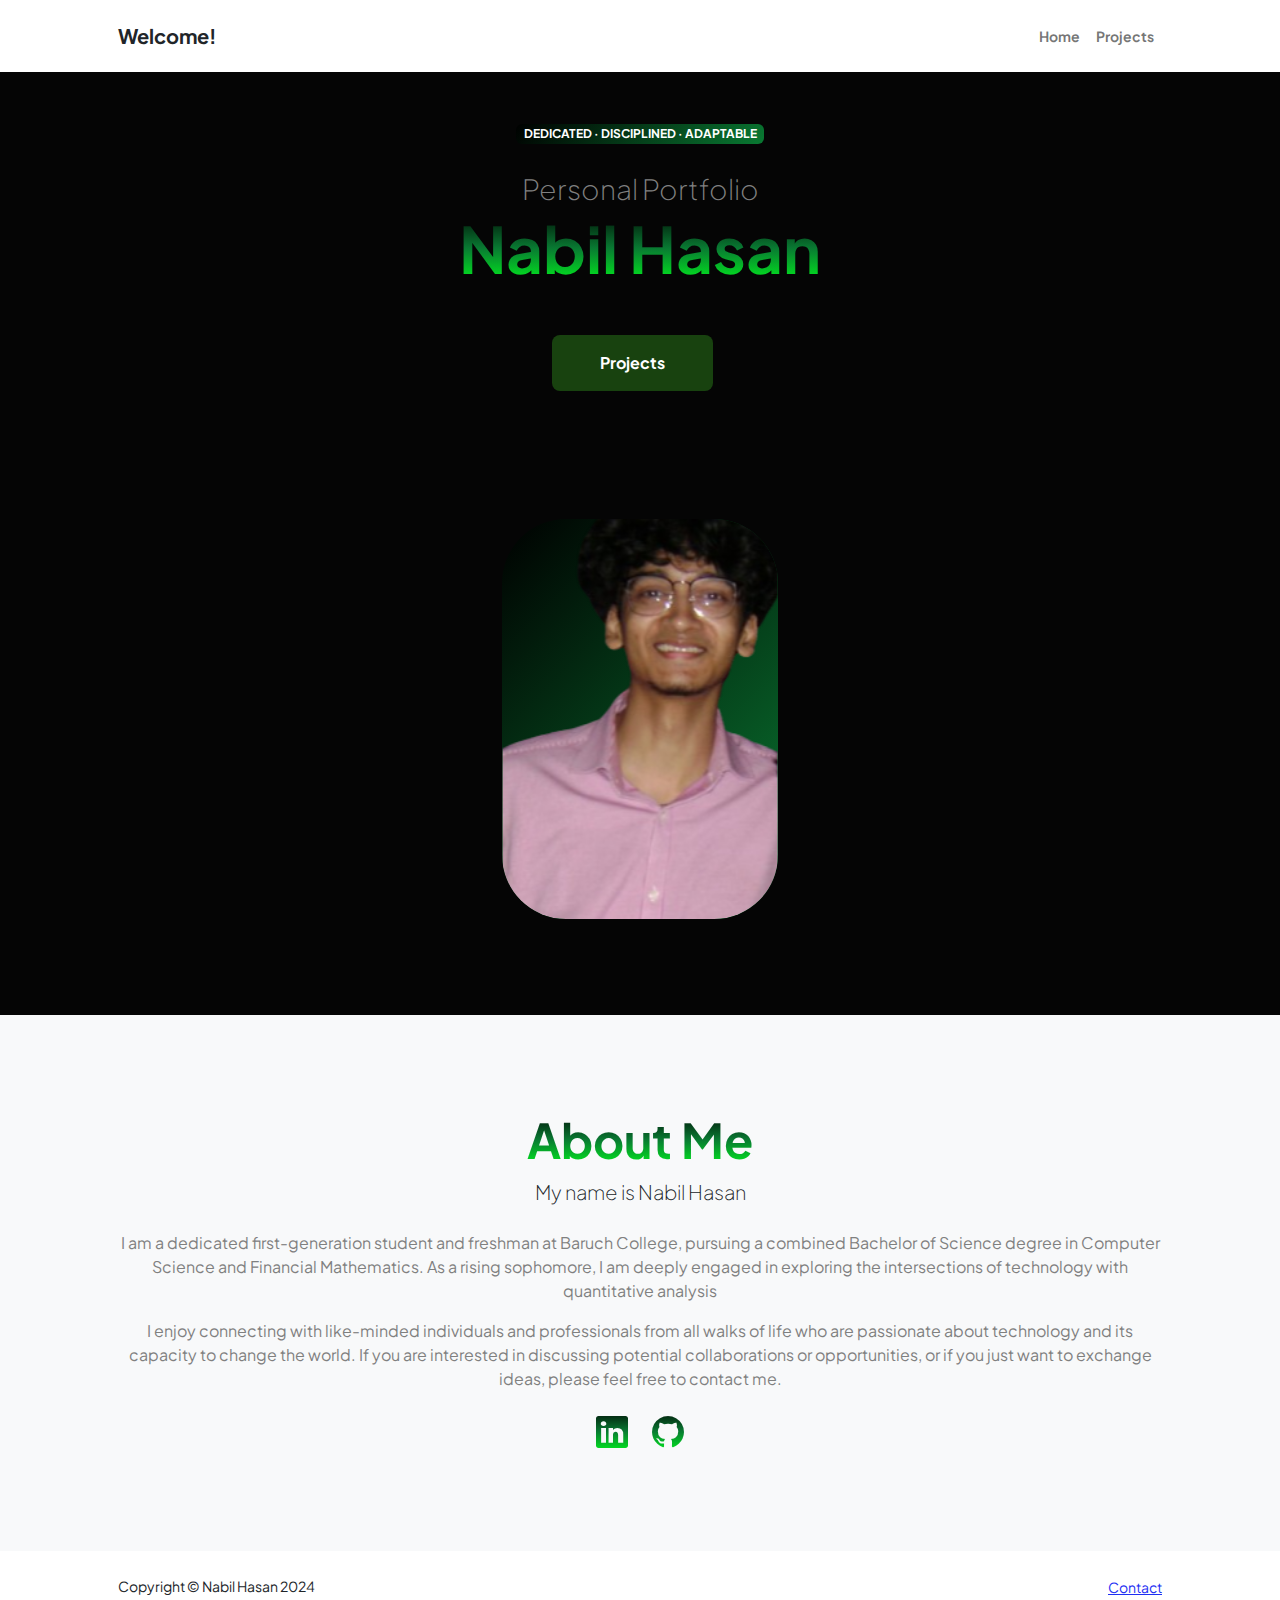
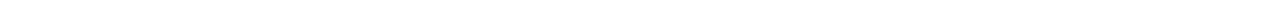
==== commit ffe86aba: "added last project and deleted irrelevant files" ====
--- a/index.html
+++ b/index.html
@@ -5,7 +5,7 @@
         <meta name="viewport" content="width=device-width, initial-scale=1, shrink-to-fit=no" />
         <meta name="description" content="" />
         <meta name="author" content="" />
-        <title>Nabil Hasan Landing Page</title>
+        <title>Nabil Hasan | Home</title>
         <!-- Favicon-->
         <link rel="icon" type="image/x-icon" href="assets/favicon.ico" />
         <!-- Custom Google font-->
@@ -28,7 +28,6 @@
                         <ul class="navbar-nav ms-auto mb-2 mb-lg-0 small fw-bolder">
                             <li class="nav-item"><a class="nav-link" href="index.html">Home</a></li>
                             <li class="nav-item"><a class="nav-link" href="projects.html">Projects</a></li>
-                            <li class="nav-item"><a class="nav-link" href="contact.html">Contact</a></li>
                         </ul>
                     </div>
                 </div>
@@ -89,13 +88,9 @@
         <footer class="bg-white py-4 mt-auto">
             <div class="container px-5">
                 <div class="row align-items-center justify-content-between flex-column flex-sm-row">
-                    <div class="col-auto"><div class="small m-0">Copyright &copy; Your Website 2023</div></div>
+                    <div class="col-auto"><div class="small m-0">Copyright &copy; Nabil Hasan 2024</div></div>
                     <div class="col-auto">
-                        <a class="small" href="#!">Privacy</a>
-                        <span class="mx-1">&middot;</span>
-                        <a class="small" href="#!">Terms</a>
-                        <span class="mx-1">&middot;</span>
-                        <a class="small" href="#!">Contact</a>
+                        <a class="small" href="mailto:nabil.hasan@baruchmail.cuny.edu">Contact</a>
                     </div>
                 </div>
             </div>
